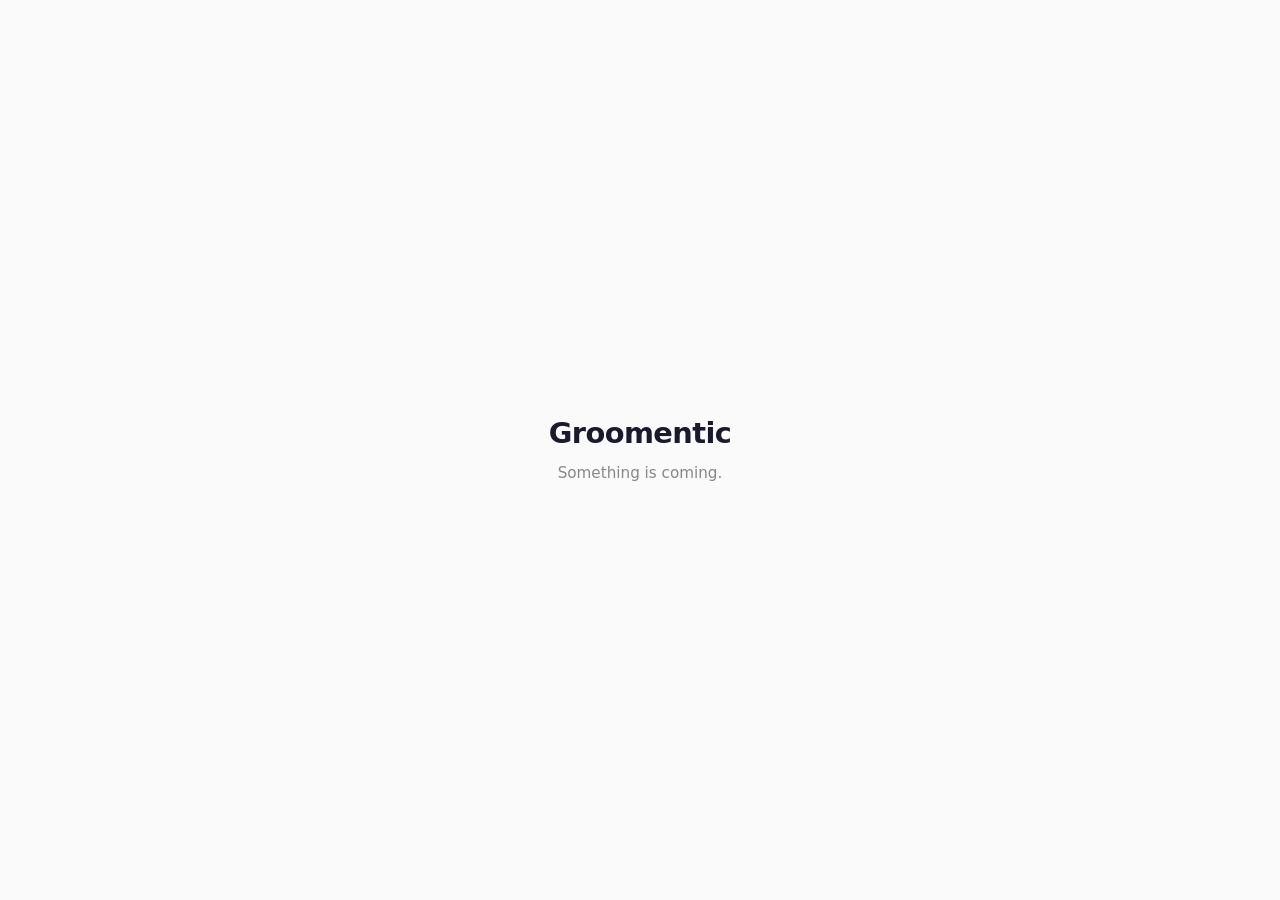
==== public/index.html @ 764f8407 "Create index.html" ====
<!DOCTYPE html>
<html lang="en">
<head>
<meta charset="UTF-8">
<meta name="viewport" content="width=device-width, initial-scale=1.0">
<title>Groomentic</title>
<style>
  *, *::before, *::after { box-sizing: border-box; margin: 0; padding: 0; }
  body {
    font-family: -apple-system, BlinkMacSystemFont, 'Segoe UI', system-ui, sans-serif;
    background: #fafafa;
    color: #333;
    display: flex;
    align-items: center;
    justify-content: center;
    min-height: 100vh;
    padding: 24px;
  }
  .container { text-align: center; max-width: 400px; }
  h1 { font-size: 1.8rem; font-weight: 600; color: #1a1a2e; margin-bottom: 12px; letter-spacing: -0.02em; }
  p { font-size: 0.95rem; color: #888; line-height: 1.5; }
</style>
</head>
<body>
<div class="container">
  <h1>Groomentic</h1>
  <p>Something is coming.</p>
</div>
</body>
</html>
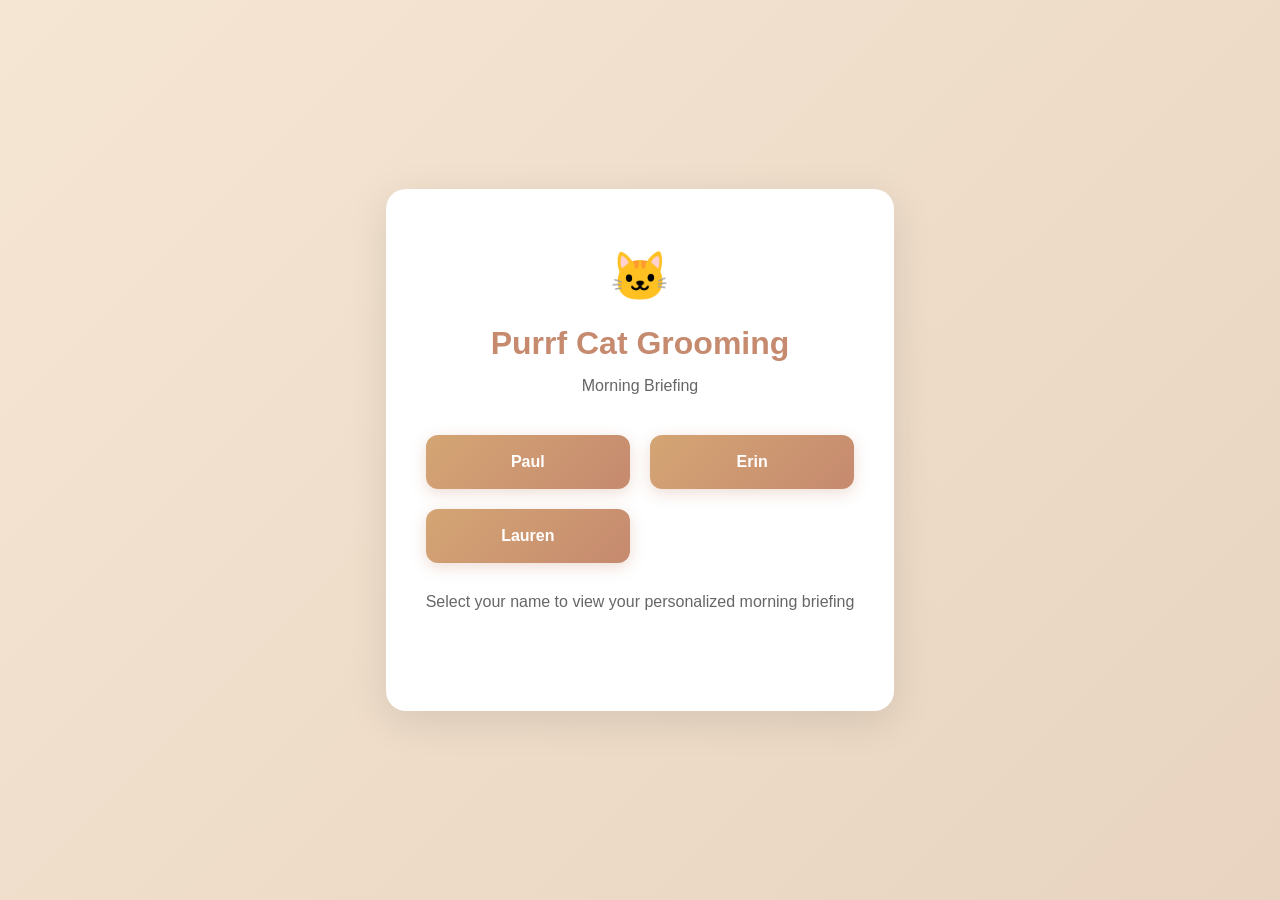
==== commit e8dfa97f: "Add morning briefing pages with feedback system" ====
--- a/public/index.html
+++ b/public/index.html
@@ -1,30 +1,125 @@
 <!DOCTYPE html>
 <html lang="en">
 <head>
-<meta charset="UTF-8">
-<meta name="viewport" content="width=device-width, initial-scale=1.0">
-<title>Groomentic</title>
-<style>
-  *, *::before, *::after { box-sizing: border-box; margin: 0; padding: 0; }
-  body {
-    font-family: -apple-system, BlinkMacSystemFont, 'Segoe UI', system-ui, sans-serif;
-    background: #fafafa;
-    color: #333;
-    display: flex;
-    align-items: center;
-    justify-content: center;
-    min-height: 100vh;
-    padding: 24px;
-  }
-  .container { text-align: center; max-width: 400px; }
-  h1 { font-size: 1.8rem; font-weight: 600; color: #1a1a2e; margin-bottom: 12px; letter-spacing: -0.02em; }
-  p { font-size: 0.95rem; color: #888; line-height: 1.5; }
-</style>
+    <meta charset="UTF-8">
+    <meta name="viewport" content="width=device-width, initial-scale=1.0">
+    <title>Groomentic - Morning Briefing</title>
+    <style>
+        * {
+            margin: 0;
+            padding: 0;
+            box-sizing: border-box;
+        }
+
+        body {
+            font-family: 'Segoe UI', Tahoma, Geneva, Verdana, sans-serif;
+            background: linear-gradient(135deg, #f5e6d3 0%, #e8d4c0 100%);
+            min-height: 100vh;
+            display: flex;
+            align-items: center;
+            justify-content: center;
+            padding: 20px;
+        }
+
+        .container {
+            background: white;
+            border-radius: 20px;
+            box-shadow: 0 10px 40px rgba(0, 0, 0, 0.1);
+            padding: 60px 40px;
+            text-align: center;
+            max-width: 600px;
+        }
+
+        .logo {
+            font-size: 48px;
+            margin-bottom: 20px;
+        }
+
+        h1 {
+            color: #c68a6f;
+            margin-bottom: 15px;
+            font-size: 32px;
+        }
+
+        p {
+            color: #666;
+            margin-bottom: 40px;
+            font-size: 16px;
+        }
+
+        .team-buttons {
+            display: grid;
+            grid-template-columns: repeat(auto-fit, minmax(150px, 1fr));
+            gap: 20px;
+            margin-bottom: 30px;
+        }
+
+        .team-btn {
+            background: linear-gradient(135deg, #d4a574 0%, #c68a6f 100%);
+            color: white;
+            border: none;
+            padding: 18px 30px;
+            border-radius: 12px;
+            font-size: 16px;
+            font-weight: 600;
+            cursor: pointer;
+            text-decoration: none;
+            display: inline-block;
+            transition: transform 0.2s, box-shadow 0.2s;
+            box-shadow: 0 4px 15px rgba(198, 138, 111, 0.3);
+        }
+
+        .team-btn:hover {
+            transform: translateY(-2px);
+            box-shadow: 0 6px 20px rgba(198, 138, 111, 0.4);
+        }
+
+        .team-btn:active {
+            transform: translateY(0);
+        }
+
+        .footer {
+            color: #999;
+            font-size: 13px;
+            margin-top: 30px;
+        }
+
+        @media (max-width: 600px) {
+            .container {
+                padding: 40px 25px;
+            }
+
+            h1 {
+                font-size: 24px;
+            }
+
+            .team-buttons {
+                grid-template-columns: 1fr;
+                gap: 15px;
+            }
+
+            .team-btn {
+                padding: 15px 25px;
+                font-size: 15px;
+            }
+        }
+    </style>
 </head>
 <body>
-<div class="container">
-  <h1>Groomentic</h1>
-  <p>Something is coming.</p>
-</div>
+    <div class="container">
+        <div class="logo">🐱</div>
+        <h1>Purrf Cat Grooming</h1>
+        <p>Morning Briefing</p>
+
+        <div class="team-buttons">
+            <a href="/morning/paul/index.html" class="team-btn">Paul</a>
+            <a href="/morning/erin/index.html" class="team-btn">Erin</a>
+            <a href="/morning/lauren/index.html" class="team-btn">Lauren</a>
+        </div>
+
+        <div class="footer">
+            <p>Select your name to view your personalized morning briefing</p>
+        </div>
+    </div>
 </body>
 </html>
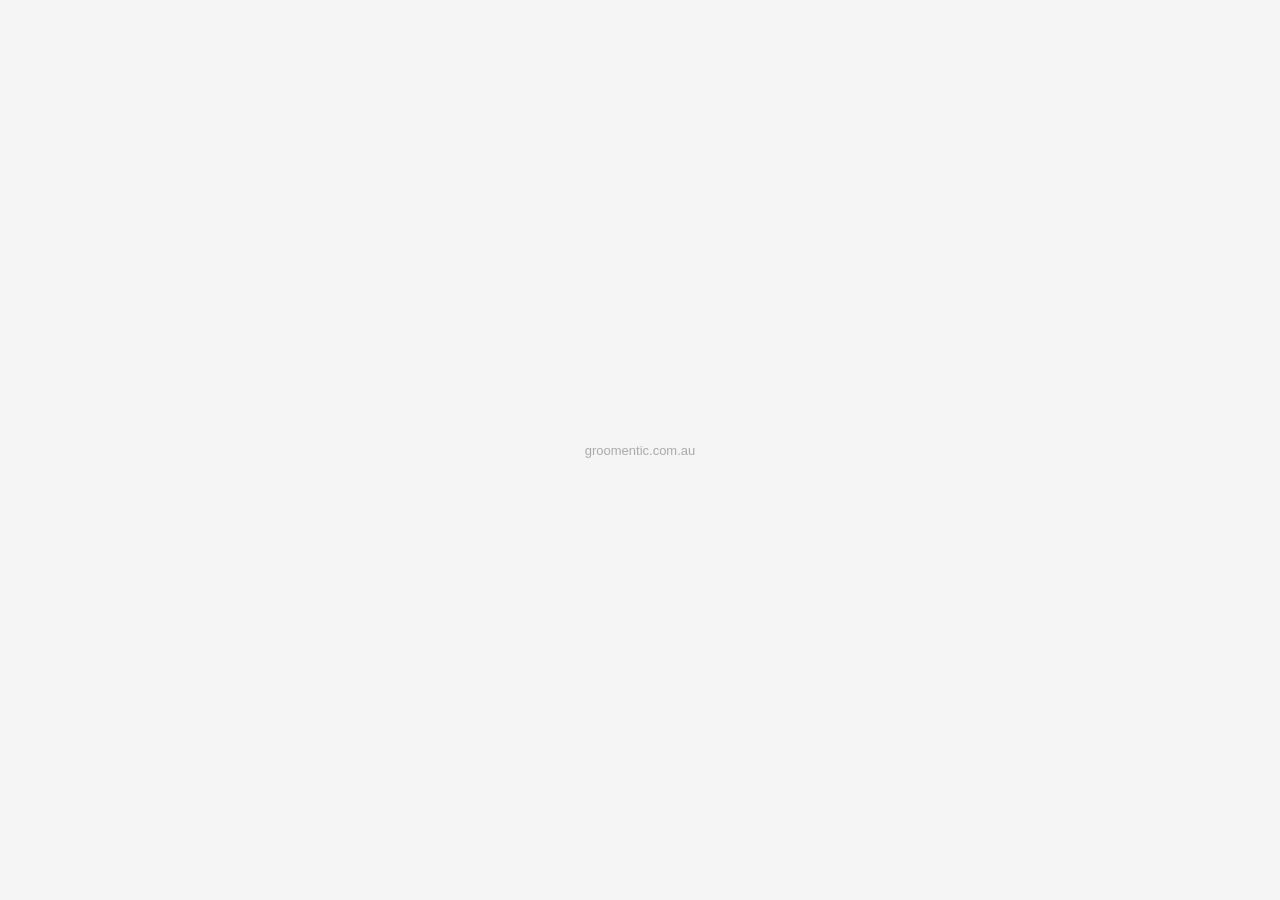
==== commit 0ebbd802: "feat: park landing page + add training handbook at /handbook (S81)" ====
--- a/public/index.html
+++ b/public/index.html
@@ -1,125 +1,16 @@
 <!DOCTYPE html>
 <html lang="en">
 <head>
-    <meta charset="UTF-8">
-    <meta name="viewport" content="width=device-width, initial-scale=1.0">
-    <title>Groomentic - Morning Briefing</title>
-    <style>
-        * {
-            margin: 0;
-            padding: 0;
-            box-sizing: border-box;
-        }
-
-        body {
-            font-family: 'Segoe UI', Tahoma, Geneva, Verdana, sans-serif;
-            background: linear-gradient(135deg, #f5e6d3 0%, #e8d4c0 100%);
-            min-height: 100vh;
-            display: flex;
-            align-items: center;
-            justify-content: center;
-            padding: 20px;
-        }
-
-        .container {
-            background: white;
-            border-radius: 20px;
-            box-shadow: 0 10px 40px rgba(0, 0, 0, 0.1);
-            padding: 60px 40px;
-            text-align: center;
-            max-width: 600px;
-        }
-
-        .logo {
-            font-size: 48px;
-            margin-bottom: 20px;
-        }
-
-        h1 {
-            color: #c68a6f;
-            margin-bottom: 15px;
-            font-size: 32px;
-        }
-
-        p {
-            color: #666;
-            margin-bottom: 40px;
-            font-size: 16px;
-        }
-
-        .team-buttons {
-            display: grid;
-            grid-template-columns: repeat(auto-fit, minmax(150px, 1fr));
-            gap: 20px;
-            margin-bottom: 30px;
-        }
-
-        .team-btn {
-            background: linear-gradient(135deg, #d4a574 0%, #c68a6f 100%);
-            color: white;
-            border: none;
-            padding: 18px 30px;
-            border-radius: 12px;
-            font-size: 16px;
-            font-weight: 600;
-            cursor: pointer;
-            text-decoration: none;
-            display: inline-block;
-            transition: transform 0.2s, box-shadow 0.2s;
-            box-shadow: 0 4px 15px rgba(198, 138, 111, 0.3);
-        }
-
-        .team-btn:hover {
-            transform: translateY(-2px);
-            box-shadow: 0 6px 20px rgba(198, 138, 111, 0.4);
-        }
-
-        .team-btn:active {
-            transform: translateY(0);
-        }
-
-        .footer {
-            color: #999;
-            font-size: 13px;
-            margin-top: 30px;
-        }
-
-        @media (max-width: 600px) {
-            .container {
-                padding: 40px 25px;
-            }
-
-            h1 {
-                font-size: 24px;
-            }
-
-            .team-buttons {
-                grid-template-columns: 1fr;
-                gap: 15px;
-            }
-
-            .team-btn {
-                padding: 15px 25px;
-                font-size: 15px;
-            }
-        }
-    </style>
+<meta charset="UTF-8">
+<meta name="viewport" content="width=device-width, initial-scale=1.0">
+<meta name="robots" content="noindex, nofollow">
+<title>groomentic.com.au</title>
+<style>
+  body { font-family: -apple-system, sans-serif; background: #f5f5f5; color: #aaa; display: flex; align-items: center; justify-content: center; min-height: 100vh; margin: 0; }
+  p { font-size: 13px; }
+</style>
 </head>
 <body>
-    <div class="container">
-        <div class="logo">🐱</div>
-        <h1>Purrf Cat Grooming</h1>
-        <p>Morning Briefing</p>
-
-        <div class="team-buttons">
-            <a href="/morning/paul/index.html" class="team-btn">Paul</a>
-            <a href="/morning/erin/index.html" class="team-btn">Erin</a>
-            <a href="/morning/lauren/index.html" class="team-btn">Lauren</a>
-        </div>
-
-        <div class="footer">
-            <p>Select your name to view your personalized morning briefing</p>
-        </div>
-    </div>
+<p>groomentic.com.au</p>
 </body>
 </html>
